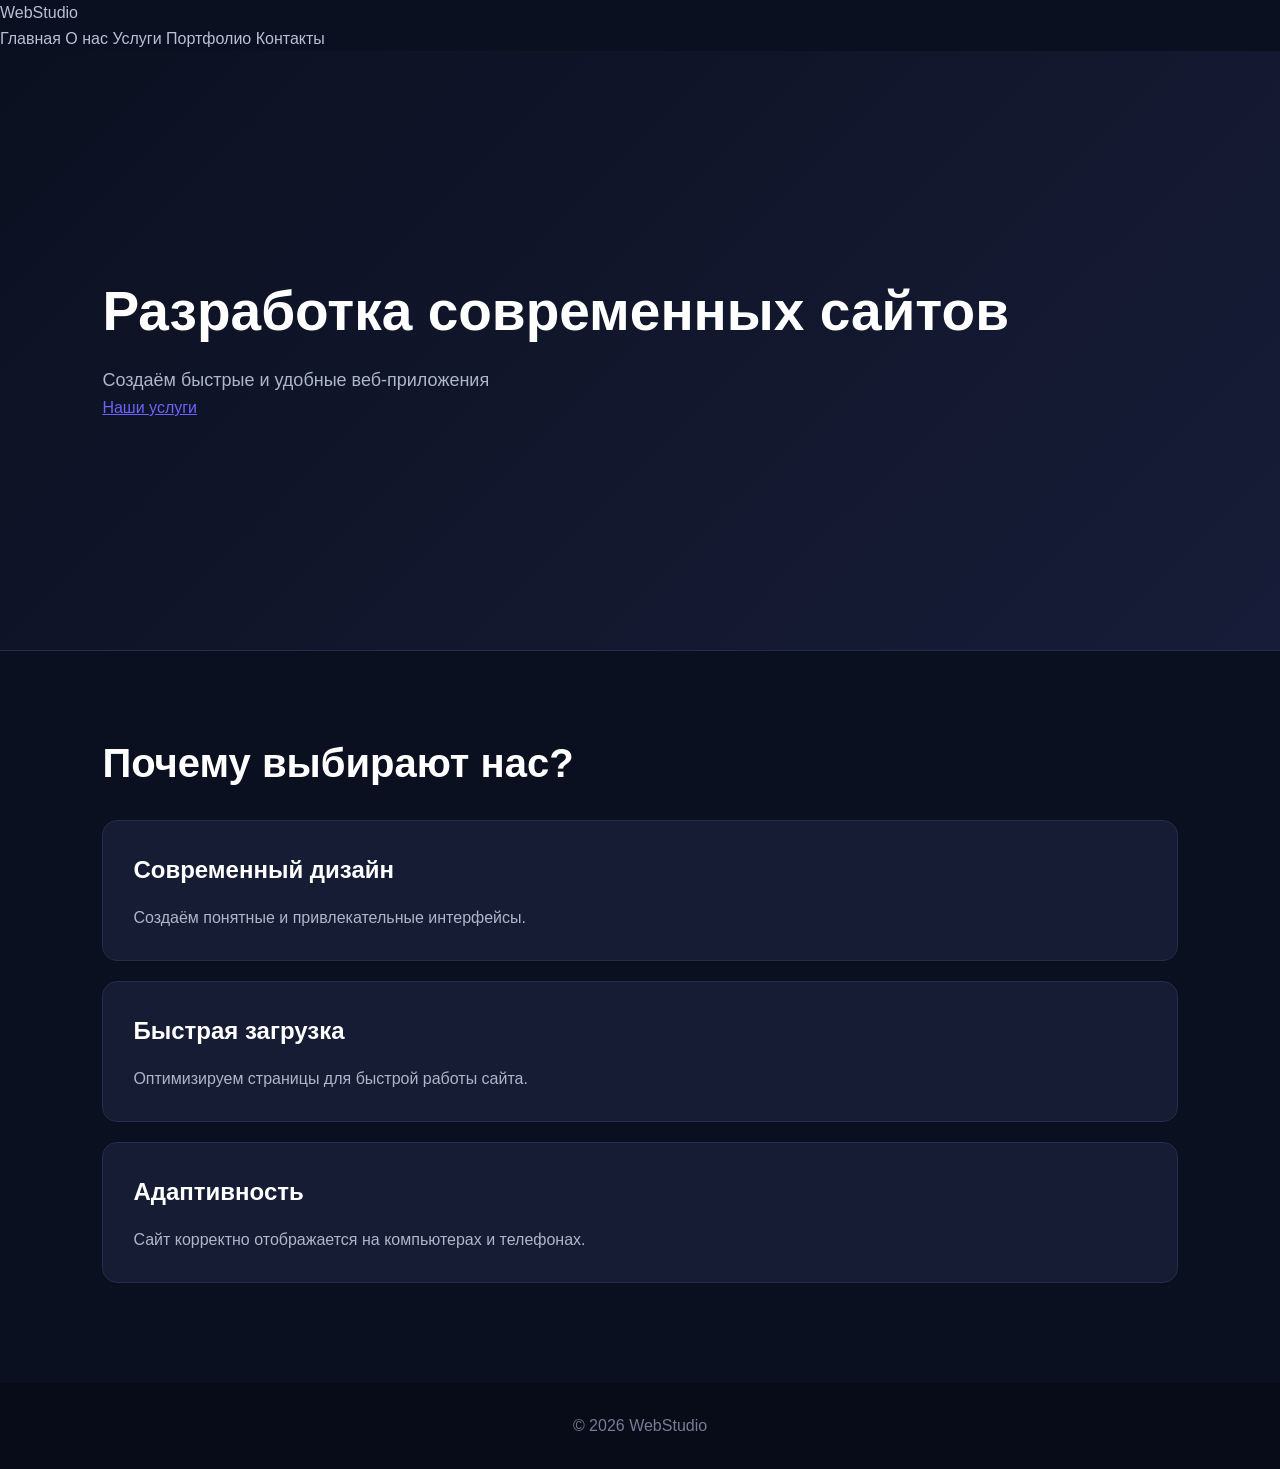
==== index.html @ 2e78d9fd "Add files via upload" ====
<!DOCTYPE html>
<html lang="ru">
<head>
    <meta charset="UTF-8">
    <meta name="viewport" content="width=device-width, initial-scale=1.0">
    <title>WebStudio — Главная</title>

    <link href="style.css" rel="stylesheet">
    <link rel="stylesheet" href="css/style.css">
</head>

<body>

<nav class="navbar navbar-expand-lg bg-dark navbar-dark">
    <div class="container">
        <a class="navbar-brand fw-bold" href="index.html">WebStudio</a>

        <div class="navbar-nav">
            <a class="nav-link active" href="index.html">Главная</a>
            <a class="nav-link" href="about.html">О нас</a>
            <a class="nav-link" href="services.html">Услуги</a>
            <a class="nav-link" href="portfolio.html">Портфолио</a>
            <a class="nav-link" href="contacts.html">Контакты</a>
        </div>
    </div>
</nav>

<header class="hero">
    <div class="container text-center">
        <h1>Разработка современных сайтов</h1>
        <p>Создаём быстрые и удобные веб-приложения</p>
        <a href="services.html" class="btn btn-primary">Наши услуги</a>
    </div>
</header>

<section class="container py-5">
    <h2 class="text-center mb-4">Почему выбирают нас?</h2>

    <div class="row g-4">
        <div class="col-md-4">
            <div class="card p-4 h-100">
                <h3>Современный дизайн</h3>
                <p>Создаём понятные и привлекательные интерфейсы.</p>
            </div>
        </div>

        <div class="col-md-4">
            <div class="card p-4 h-100">
                <h3>Быстрая загрузка</h3>
                <p>Оптимизируем страницы для быстрой работы сайта.</p>
            </div>
        </div>

        <div class="col-md-4">
            <div class="card p-4 h-100">
                <h3>Адаптивность</h3>
                <p>Сайт корректно отображается на компьютерах и телефонах.</p>
            </div>
        </div>
    </div>
</section>

<footer class="bg-dark text-white text-center p-3">
    © 2026 WebStudio
</footer>

</body>
</html>
---- style.css ----
* {
    margin: 0;
    padding: 0;
    box-sizing: border-box;
}

html {
    scroll-behavior: smooth;
}

body {
    font-family: Arial, sans-serif;
    background: #0b1020;
    color: white;
    line-height: 1.6;
}

header {
    min-height: 80px;
    padding: 20px 8%;
    display: flex;
    justify-content: space-between;
    align-items: center;
    background: #0b1020;
    border-bottom: 1px solid #252d48;
}

header h1 {
    font-size: 26px;
    color: white;
}

.logo {
    font-size: 26px;
    font-weight: bold;
}

nav {
    display: flex;
    gap: 25px;
}

nav a {
    color: #b8c0d4;
    text-decoration: none;
    transition: 0.3s;
}

nav a:hover {
    color: #6c63ff;
}

main {
    min-height: 600px;
}

section {
    padding: 80px 8%;
}

section h2 {
    font-size: 40px;
    margin-bottom: 25px;
    color: white;
}

section h3 {
    font-size: 24px;
    margin-bottom: 15px;
}

.hero {
    min-height: 600px;
    display: flex;
    align-items: center;
    justify-content: space-between;
    background: linear-gradient(135deg, #0b1020, #171d38);
}

.hero-text {
    max-width: 650px;
}

.hero h1 {
    font-size: 55px;
    line-height: 1.1;
    margin-bottom: 25px;
}

.hero h1 span {
    color: #6c63ff;
}

.hero p {
    color: #aeb6c9;
    font-size: 18px;
}

a.button,
a.button-outline {
    display: inline-block;
    padding: 13px 25px;
    margin-top: 25px;
    border-radius: 8px;
    text-decoration: none;
    transition: 0.3s;
}

.button {
    background: #6c63ff;
    color: white;
}

.button:hover {
    background: #554cff;
}

.button-outline {
    border: 1px solid #6c63ff;
    color: white;
}

.button-outline:hover {
    background: #6c63ff;
}

article,
.card {
    padding: 30px;
    margin: 20px 0;
    background: #151c34;
    border: 1px solid #252d48;
    border-radius: 15px;
    transition: 0.3s;
}

article:hover,
.card:hover {
    transform: translateY(-5px);
    border-color: #6c63ff;
}

article p,
.card p {
    color: #aeb6c9;
}

.services,
.portfolio,
.advantages {
    display: grid;
    grid-template-columns: repeat(3, 1fr);
    gap: 25px;
}

#contacts {
    background: #11172c;
}

#contacts p {
    color: #b8c0d4;
    font-size: 18px;
}


a {
    color: #6c63ff;
}

a:hover {
    color: #8b84ff;
}


footer {
    padding: 30px;
    text-align: center;
    background: #080c18;
    color: #747d94;
}

@media (max-width: 800px) {

    header {
        flex-direction: column;
        gap: 20px;
        text-align: center;
    }

    nav {
        flex-wrap: wrap;
        justify-content: center;
        gap: 15px;
    }

    section {
        padding: 50px 20px;
    }

    .hero {
        flex-direction: column;
        text-align: center;
        justify-content: center;
        gap: 40px;
    }

    .hero h1 {
        font-size: 40px;
    }

    .services,
    .portfolio,
    .advantages {
        grid-template-columns: 1fr;
    }
}
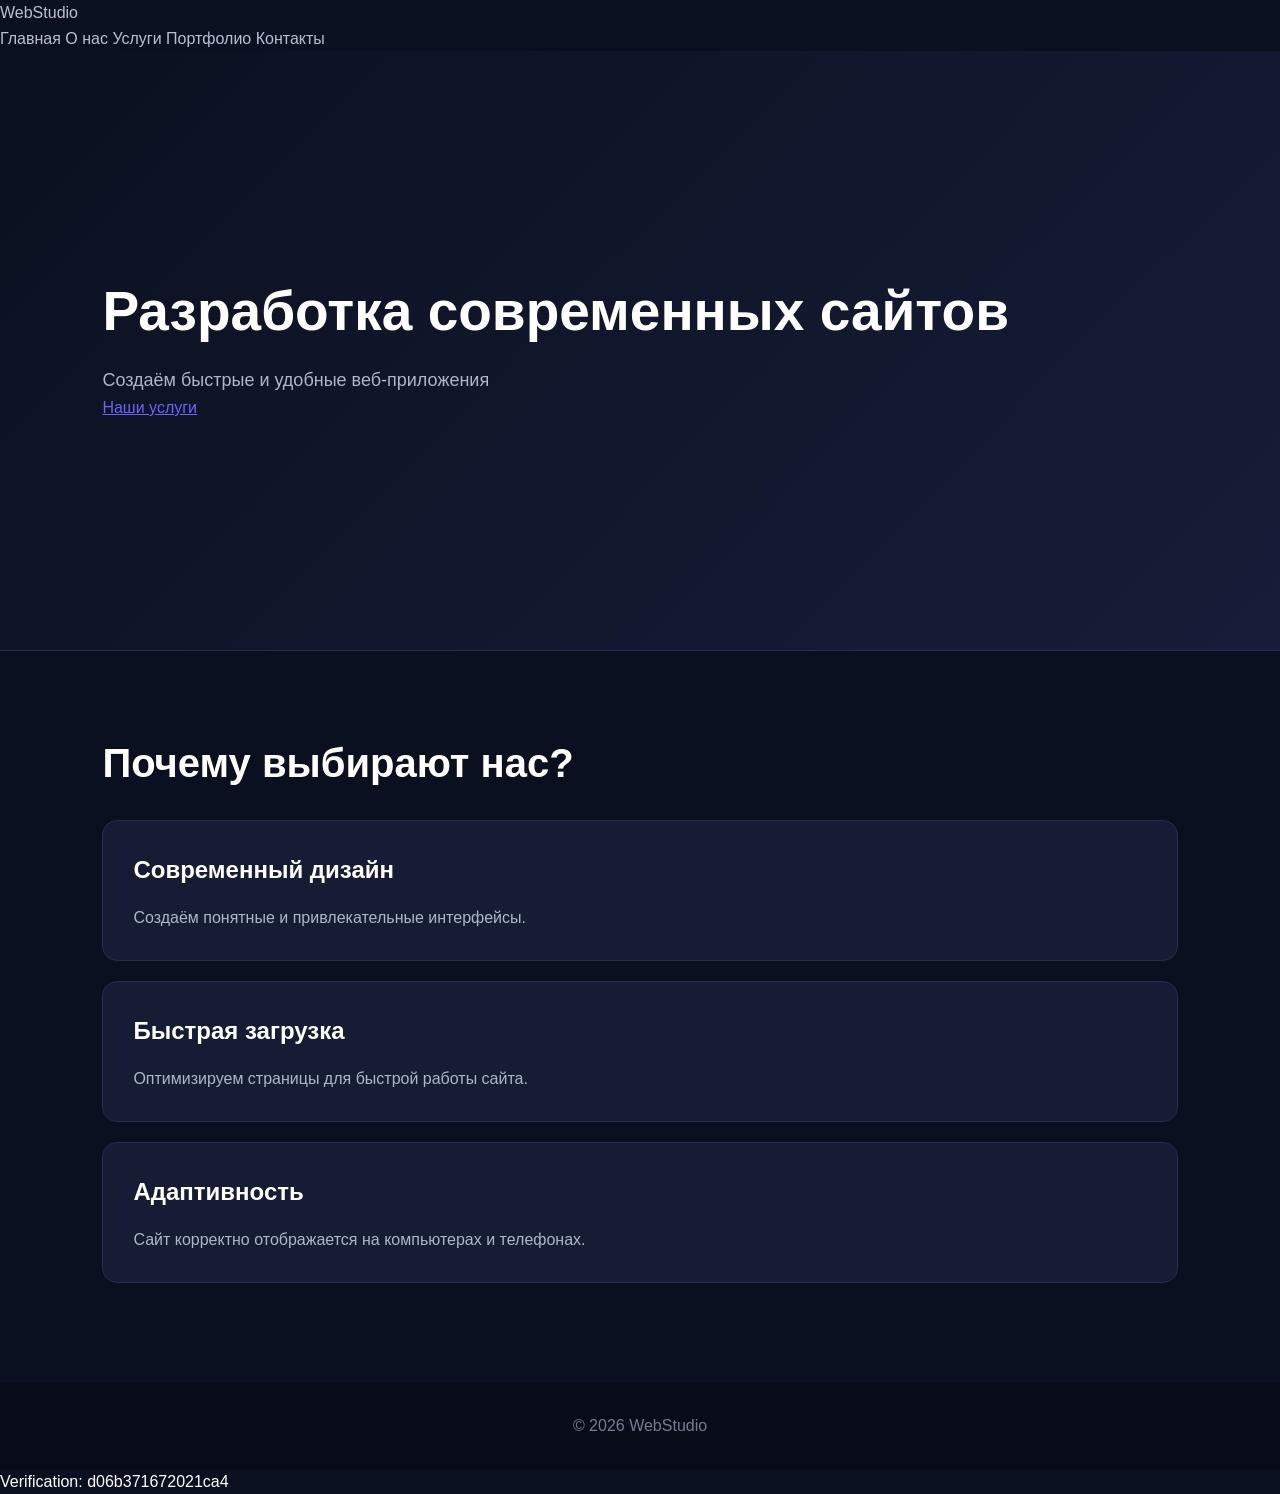
==== commit 0b694a4b: "index.html" ====
--- a/index.html
+++ b/index.html
@@ -65,4 +65,10 @@
 </footer>
 
 </body>
-</html>+</html>
+<html>
+    <head>
+        <meta http-equiv="Content-Type" content="text/html; charset=UTF-8">
+    </head>
+    <body>Verification: d06b371672021ca4</body>
+</html>
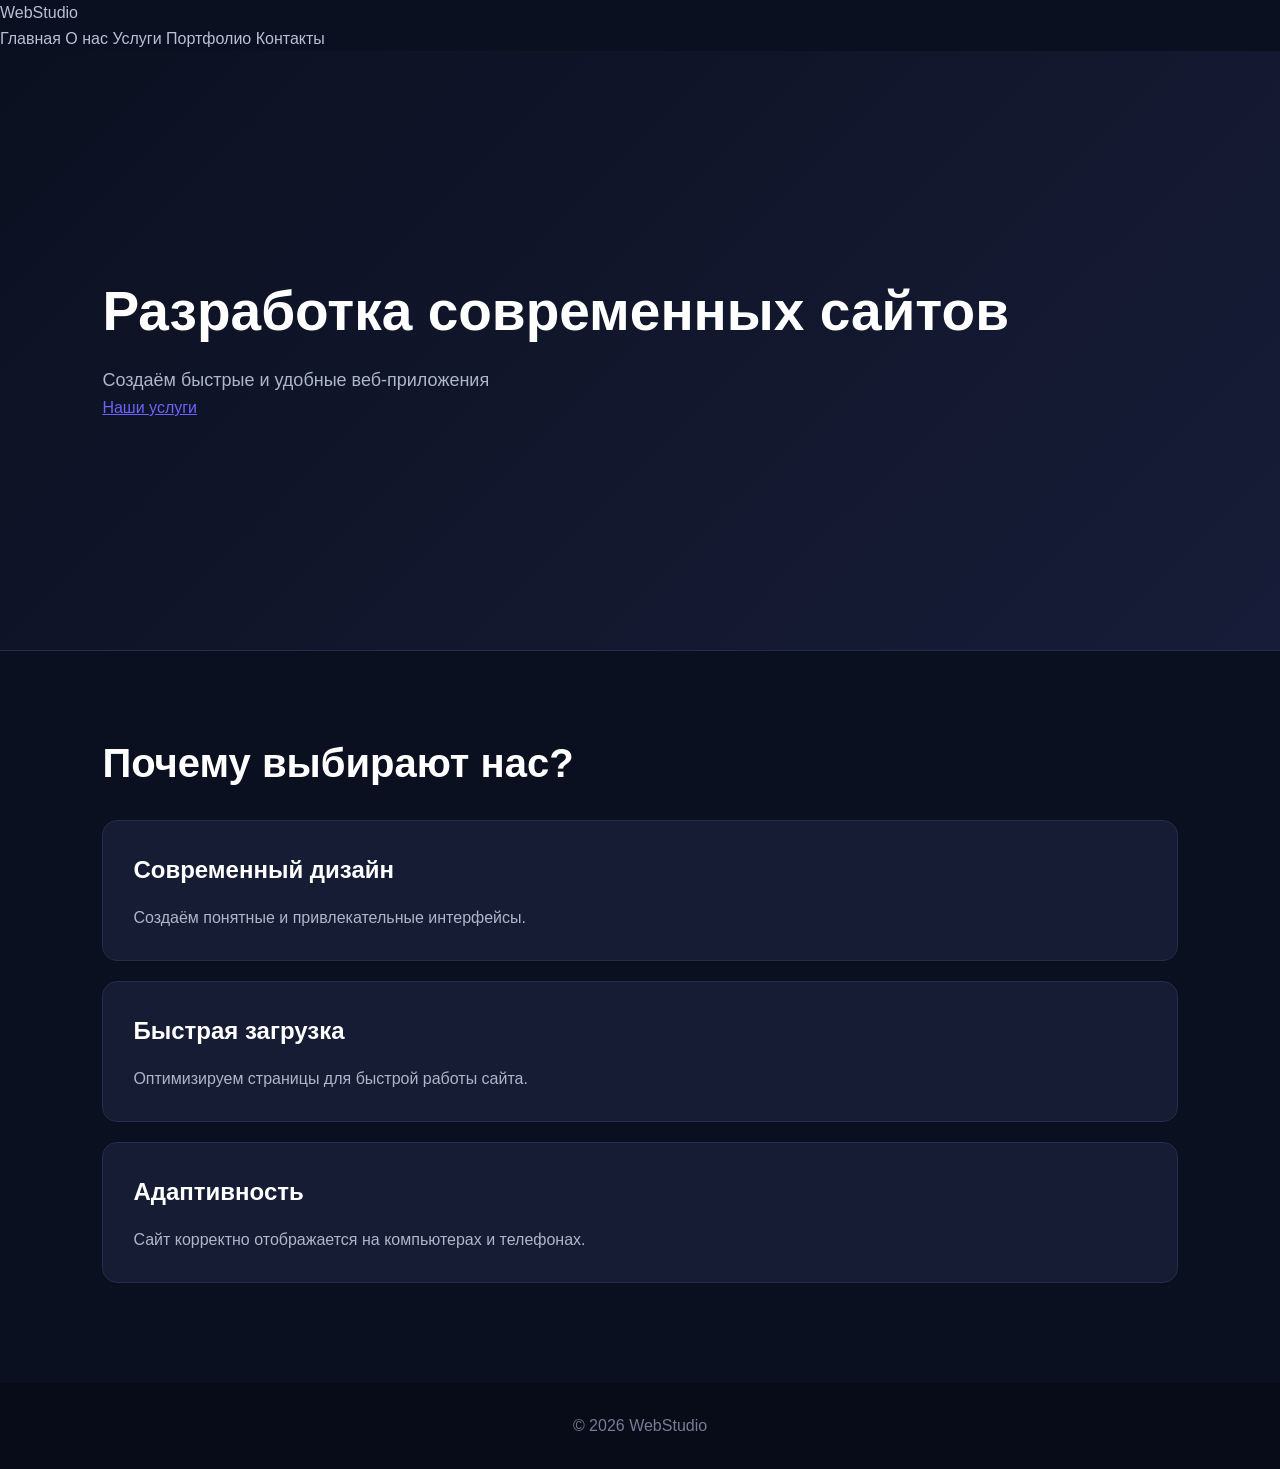
==== commit aa937fed: "index.html" ====
--- a/index.html
+++ b/index.html
@@ -3,6 +3,7 @@
 <head>
     <meta charset="UTF-8">
     <meta name="viewport" content="width=device-width, initial-scale=1.0">
+    <meta name="yandex-verification" content="d06b371672021ca4" />
     <title>WebStudio — Главная</title>
 
     <link href="style.css" rel="stylesheet">
@@ -66,9 +67,4 @@
 
 </body>
 </html>
-<html>
-    <head>
-        <meta http-equiv="Content-Type" content="text/html; charset=UTF-8">
-    </head>
-    <body>Verification: d06b371672021ca4</body>
-</html>
+
